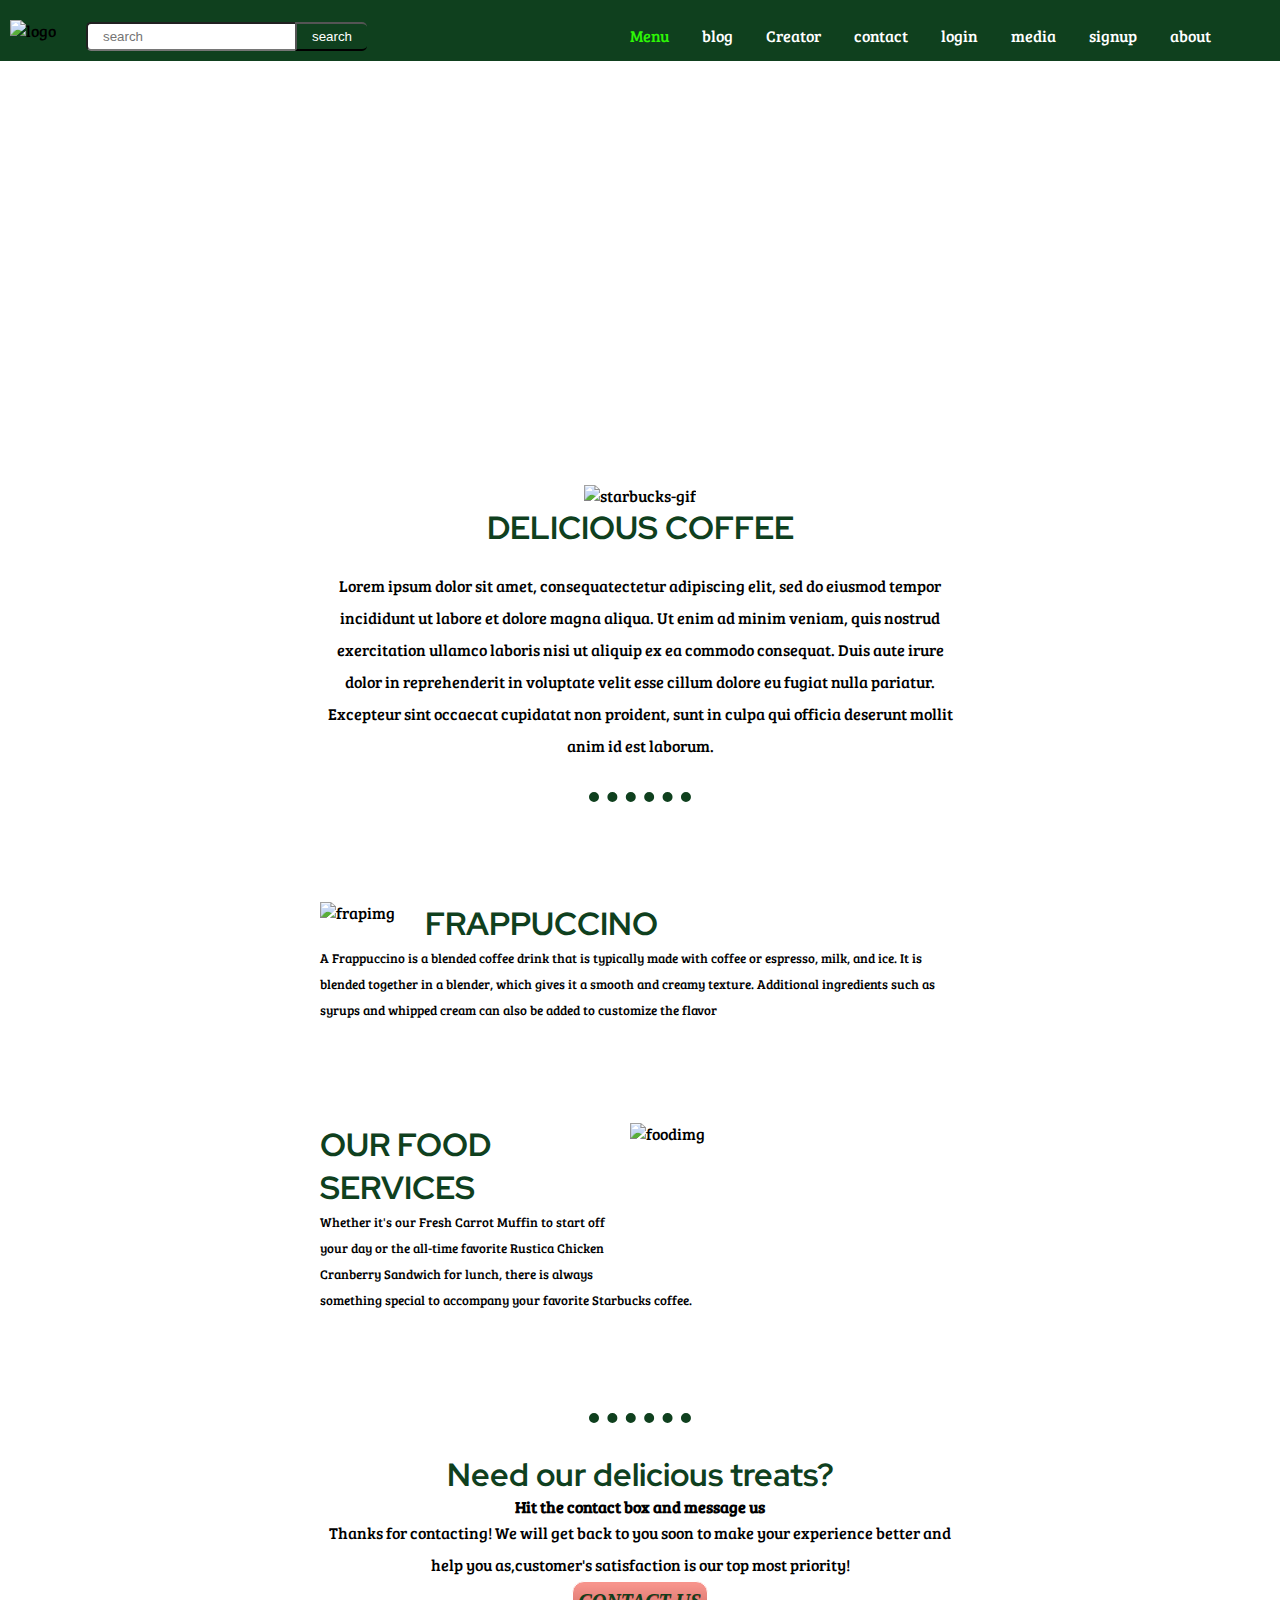
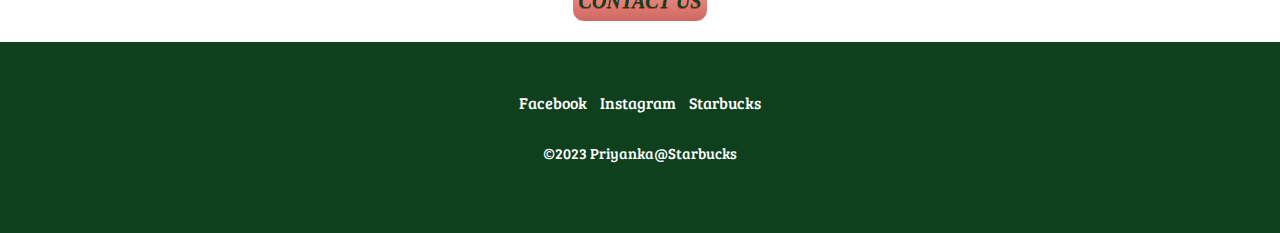
==== index.html @ 789707b8 "Add files via upload" ====
<!DOCTYPE html>
<html>
<head>
	<title>Front End Design</title>
	<meta charset="utf-8">
	<meta name="viewport" content="width=device-width, initial-scale=1.0">
	<meta name="Front end web developer" content="complete web design">
	<meta name="keywords" content="CSS,HTML,Front End">
	<meta name="author" content="Priyanka">
	<link rel="stylesheet" type="text/css" href="frontend.css">
	<link rel="stylesheet" type="text/css" href="popup.css">
	<link rel="icon" href="pictures/logs.png">
	<link href="https://fonts.googleapis.com/css2?family=Bree+Serif&family=Dancing+Script:wght@700&family=Red+Hat+Display:wght@300&display=swap" rel="stylesheet">
	<script type="text/javascript" src="frontend.js"></script>
</head>
<body>
	<div style="background-image: url(photos/cofffee.png);" class="coffee">
	<header>
		<div class="headermenu clear">
			<nav class="navbar clear">
				<img src="pics/starbuckss.png" alt="logo">
				<input type="text" name="search" class="mysearchbar" size="20" placeholder="search">
				<input type="submit" value="search" size="2.5" class="mysearchbutton">
				<ul class="mymenu">
					<li class="drop">
						<a href="javascript:void(0)" class="active">Menu</a>
						<div class="dropcontent">
							<a href="index.html">Home</a>
							<a href="blog.html">blog</a>
							<a href="creator.html">Creator</a>
							<a href="contact.html">contact</a>
							<a href="login.html">login</a>
							<a href="media.html">media</a>
							<a href="about.html">about</a>
							<a href="signup.html">signup</a>
						</div>
					</li>
					<li><a href="blog.html">blog</a></li>
					<li><a href="creator.html">Creator</a></li>
					<li><a href="contact.html">contact</a></li>
					<li><a href="login.html">login</a></li>
					<li><a href="media.html">media</a></li>
					<li><a href="signup.html">signup</a></li>
					<li><a href="about.html">about</a></li>
				</ul>
			</nav>
		</div>
	</header>
	<div class="site-container clear">
		<div class="top-site">
			<h1>STARBUCKS</h1>
			<h2>"It's not just coffee,it's starbucks</h2>
		</div>
		<div class="middle-site">
			<div class="first-middle-site">
				<img src="pictures/stargif.gif" alt="starbucks-gif" class="starb"> 
				<h3>DELICIOUS COFFEE</h3>
				<br>
				<p>Lorem ipsum dolor sit amet, consequatectetur adipiscing elit, sed do eiusmod tempor incididunt ut labore et dolore magna aliqua. Ut enim ad minim veniam, quis nostrud exercitation ullamco laboris nisi ut aliquip ex ea commodo consequat. Duis aute irure dolor in reprehenderit in voluptate velit esse cillum dolore eu fugiat nulla pariatur. Excepteur sint occaecat cupidatat non proident, sunt in culpa qui officia deserunt mollit anim id est laborum.</p>
			</div>
			<hr>
			<div class="second-middle-site">
		        <div class="frap">
		        	<img src="pictures/frapp.png" class="frapp" alt="frapimg">
		        	<h3>FRAPPUCCINO</h3>
		        	<p>A Frappuccino is a blended coffee drink that is typically made with coffee or espresso, milk, and ice. It is blended together in a blender, which gives it a smooth and creamy texture. Additional ingredients such as syrups and whipped cream can also be added to customize the flavor</p>
		        </div>
		        <div class="frap">
		        	<img src="pictures/foodd.png" class="foodd" alt="foodimg" height="150px" width="300px">
		            <h3>OUR FOOD SERVICES</h3>
		        	<p>Whether it's our Fresh Carrot Muffin to start off your day or the all-time favorite Rustica Chicken Cranberry Sandwich for lunch, there is always something special to accompany your favorite Starbucks coffee.</p>
		        </div>
			</div>
			<hr>
			<div class="third-middle-site">
				<div>
					<h3>Need our delicious treats?</h3>
					<h4>Hit the contact box and message us</h4>
					<p class="contact"> Thanks for contacting! We will get back to you soon to make your experience better and help you as,customer's satisfaction is our top most priority!</p>
					<!--<a class="myButton" href="mailto:hpriyanka2407@gmail.com">CONTACT US</a>-->
				</div>
				
			</div>	
		</div>
		<!-- laveraing power of javascript-->
		<div class="MyPop">
			<div id="MessageBox">
				<!-- starting box popup-->
				<div id="popupContact">
					<!--contact form-->
					<form action="#" id="form" method="POST" name="form">
						<img src="pictures/wrongggg.png" id="close" onclick="close_form()">
						<h2 class="us">Contact Us</h2>
						<input type="text" class="name" id="name" name="name" placeholder="Name">
						<input type="email" class="email" id="email" name="email" placeholder="Email">
						<textarea id="msg" name="message" placeholder="Message"></textarea>
						<a href="javascript:input_fields()" id="submit">Send message</a>
					</form>
				</div>
				<!-- end of pop up form-->
			</div>
			<div class="contu">
				<a class="contu" id="popup" onclick="show_form()">CONTACT US</a>
			</div>
			<!--end of pop up msg-->
		</div>
		<div class="bottom-site">
			<a href="https://www.facebook.com/Starbucks/" class="footer-link">Facebook</a>
			<a href="https://www.instagram.com/starbucks/?hl=en" class="footer-link">Instagram</a>
			<a href="https://www.starbucks.in/dashboard" class="footer-link">Starbucks</a>
			<p class="copyright">&copy;2023 Priyanka@Starbucks</p>
		</div>
		
	</div>
	<footer>
		
	</footer>

</body>
</html>
---- frontend.css ----
*{
	margin: 0;
	padding: 0;
}
.active{
	color: #2df705;
}
h1{
	font-size: 70px;
	padding-top: 30px;
	margin: 0;
	color: white;
	text-align: center;
	font-family: 'Dancing Script', cursive;
	font-weight: bold;
}
h2{
	font-size: xx-large;
	padding-bottom: 50px;
	color: white;
	text-align: center;
	font-family: 'Red Hat Display', sans-serif;
	font-weight: bolder;
}
body{
	position: relative;
	font-family: 'Bree Serif', serif;
}
p{
	line-height: 2;
}
.frap p{
	font-size: small;
}
.headermenu .navbar{
	text-align: right;
	background-color: #0f401e;
	padding-top: 10px;
	padding-left: 10px;
	position: fixed;
	width: 100%;
	z-index: 10000;
	top: 0;
}
.navbar img{
	float: left;
	padding-top: 10px;
	padding-bottom: 8px;
}
.navbar li{
	display: inline-block;
	list-style-type: none;
	padding: 15px 15px
}
.navbar li:hover{
	background-color:#d4865f;
}
a{
	text-decoration: none;
	color: white;
}
.mymenu{
	margin-right: 5%;
}
@media screen and (max width:600px){
	.mysearchbar{
		display: none;
	}
	.mysearchbutton{
		display: none;
	}
}
@media screen and (max width:500px){
	h1{
		font-size: 30px;
	}
	h2{
		font-size: 15px;
	}

}
.mysearchbar{
	float: left;
	padding:5px 15px;
	margin-top:12px;
	margin-left:30px;
	border-top-left-radius: 5px 5px;
	border-bottom-left-radius: 5px 5px;
	border-right: 0px;
}
.mysearchbutton{
	float: left;
	cursor: pointer;
	border-right: 0px;
	color: white;
	background-color: #0f401e;
	border-bottom-left-radius: 1px;
	outline:none;
	padding: 5px 15px;
	border-top-right-radius: 5px 5px;
	border-bottom-right-radius: 5px 5px;
	margin-top: 12px;
	
}
/*clear floats*/
.clear:before,
.clear:after {
  content: "";
  display: table;
}
.clear:after{
  clear: both;
}
.clear{
  zoom:1;
}
.dropcontent{
	display: none;
	position:absolute;
	background-color: white;
	padding: 5px 7px;
}
.dropcontent a{
	display: block;
	color:#0f401e;
	padding: 12px 16px;
	font-weight: bold;
	text-align: left;
}
.drop:hover .dropcontent{
	display: block;
}
.dropcontent a:hover{
	background-color: #d4865f;
	color: brown;
}
.site-container{
	text-align: center;
	padding-top: 60px;
	width: 100%;
	height: 60vh
}
.coffee{
	position: relative;
	background-position: center;
	background-repeat: no-repeat;
	background-size: cover;
	padding-top: 60px;
	width: 100%;
	height: 60vh;
	background-image:linear-
}
.coffee{
	background-repeat: none;
}
.starb{
	align-items: bottom;
	margin-top: 158px;
}
h3{
	color: #0f401e;
	font-family: 'Red Hat Display', sans-serif;
	font-weight: bold;
	font-size: xx-large;
}
/* first middle site*/
.first-middle-site{
	width: 50%;
	margin: auto;

}

hr{
	border-style: none;
	border-top-style: dotted;
	border-color: #0f401e;
	border-width: 10px;
	width: 8%;
	margin: 30px auto;
}
/*second middle site*/
.frap{
	width: 50%;
	margin: 100px auto;
	text-align: left;
}
.frapp{
	float: left;
	margin-right: 30px;
}
.foodd{
	float: right;
	margin-right: 30px;
}
.hd h3{
	margin-bottom: 220px;
}
/*third middle site*/
.third-middle-site{
	width: 50%;
	margin: auto;
}

/*CSS CONTACT BUTTON*/
.contu a{
	-moz-box-shadow: 0px 0px 0px 0px #e67a73;
	-webkit-box-shadow: 0px 0px 0px 0px #e67a73;
	box-shadow: 0px 0px 0px 0px #e67a73;
	background:-webkit-gradient(linear, left top, left bottom, color-stop(0.05, #f7948c), color-stop(1, #cc6962));
	background:-moz-linear-gradient(top, #f7948c 5%, #cc6962 100%);
	background:-webkit-linear-gradient(top, #f7948c 5%, #cc6962 100%);
	background:-o-linear-gradient(top, #f7948c 5%, #cc6962 100%);
	background:-ms-linear-gradient(top, #f7948c 5%, #cc6962 100%);
	background:linear-gradient(to bottom, #f7948c 5%, #cc6962 100%);
	filter:progid:DXImageTransform.Microsoft.gradient(startColorstr='#f7948c', endColorstr='#cc6962',GradientType=0);
	background-color:#f7948c;
	-webkit-border-radius:12px;
	-moz-border-radius:12px;
	border-radius:12px;
	border:1px solid #ffffff;
	display:inline-block;
	cursor:pointer;
	color:#0f401e;
	font-family:Georgia;
	font-size:20px;
	font-weight:bold;
	font-style:italic;
	padding:8px 6px;
	text-decoration:none;
	text-shadow:0px 1px 0px #b23e35;
}
.contu a:hover {
	background:-webkit-gradient(linear, left top, left bottom, color-stop(0.05, #cc6962), color-stop(1, #f7948c));
	background:-moz-linear-gradient(top, #cc6962 5%, #f7948c 100%);
	background:-webkit-linear-gradient(top, #cc6962 5%, #f7948c 100%);
	background:-o-linear-gradient(top, #cc6962 5%, #f7948c 100%);
	background:-ms-linear-gradient(top, #cc6962 5%, #f7948c 100%);
	background:linear-gradient(to bottom, #cc6962 5%, #f7948c 100%);
	filter:progid:DXImageTransform.Microsoft.gradient(startColorstr='#cc6962', endColorstr='#f7948c',GradientType=0);
	background-color:#cc6962;
}
.contu a:active {
	position:relative;
	top:1px;
}
/*footer*/
.bottom-site{
	background-color:#0f401e;
	padding: 50px 0 40px;
	margin-top: 20px;
	color: white;
	text-align: center;
}
.bottom-site a{	
	color: white;
	text-decoration: none;
	margin: 5px 5px;
	text-align: center;
}
.bottom-site a:hover{
	color: grey;
}
.copyright{
	color: white;
	font-size: 15px;
	padding: 25px 0;
}
---- popup.css ----
#MessageBox{
	width: 100%;
	height: 100%;
	position: fixed;
	background-color: #313131;
	top:0;
	left:0;
	opacity: .96;
	display: none;
}
img#close{
	position: absolute;
	right:-14px;
	top: -14px;
	cursor: pointer;
}
div#popupContact{
	position: absolute;
	left: 50%;
	top: 20%;
    margin-left: -202px; 
}
form{
	max-width: 300px;
	min-width: 250px;
	padding: 10px 50px;
	border: 3px solid #d4865f;
	border-radius: 10px;
	background-color: #0f401e
}
.MyPop h2{
	background-color: #d4865f;
	padding: 25px 40px;
	margin: -10px -50px;
}
.us{
	color: white;
}
.MyPop input[type=text],input[type=email]{
	width: 82%;
	padding: 10px;
	margin-top: 30px;
	border: 4px solid #d4865f;
	padding-left: 40px;
}
.name{
	background-image: url(pictures/pplll.png);
	background-repeat: no-repeat;
	background-position: 7px 5px;
}
.email{
	background-image: url(pictures/maill.png);
	background-repeat: no-repeat;
	background-position: 7px 5px;
}
.MyPop textarea{
	background-image: url(pictures/teeext.png);
	background-repeat: no-repeat;
	background-position: 7px 5px;
	width: 82%;
	height: 90px;
	padding: 10px;
	margin-top: 30px;
	resize: none;
	border: 4px solid #d4865f;
	padding-left: 40px;
	margin-bottom: 30px;
}
#submit{
	text-decoration: none;
	width: 100%;
	display: block;
	text-align: center;
	background-color: white;
	padding: 15px 0;
	font-size: 20px;
	cursor: pointer;
	border-radius: 10px;
	color: #0f401e;
	border: 4px solid #d4865f;
}
#submit:hover{
	background-color: #d4865f;
}
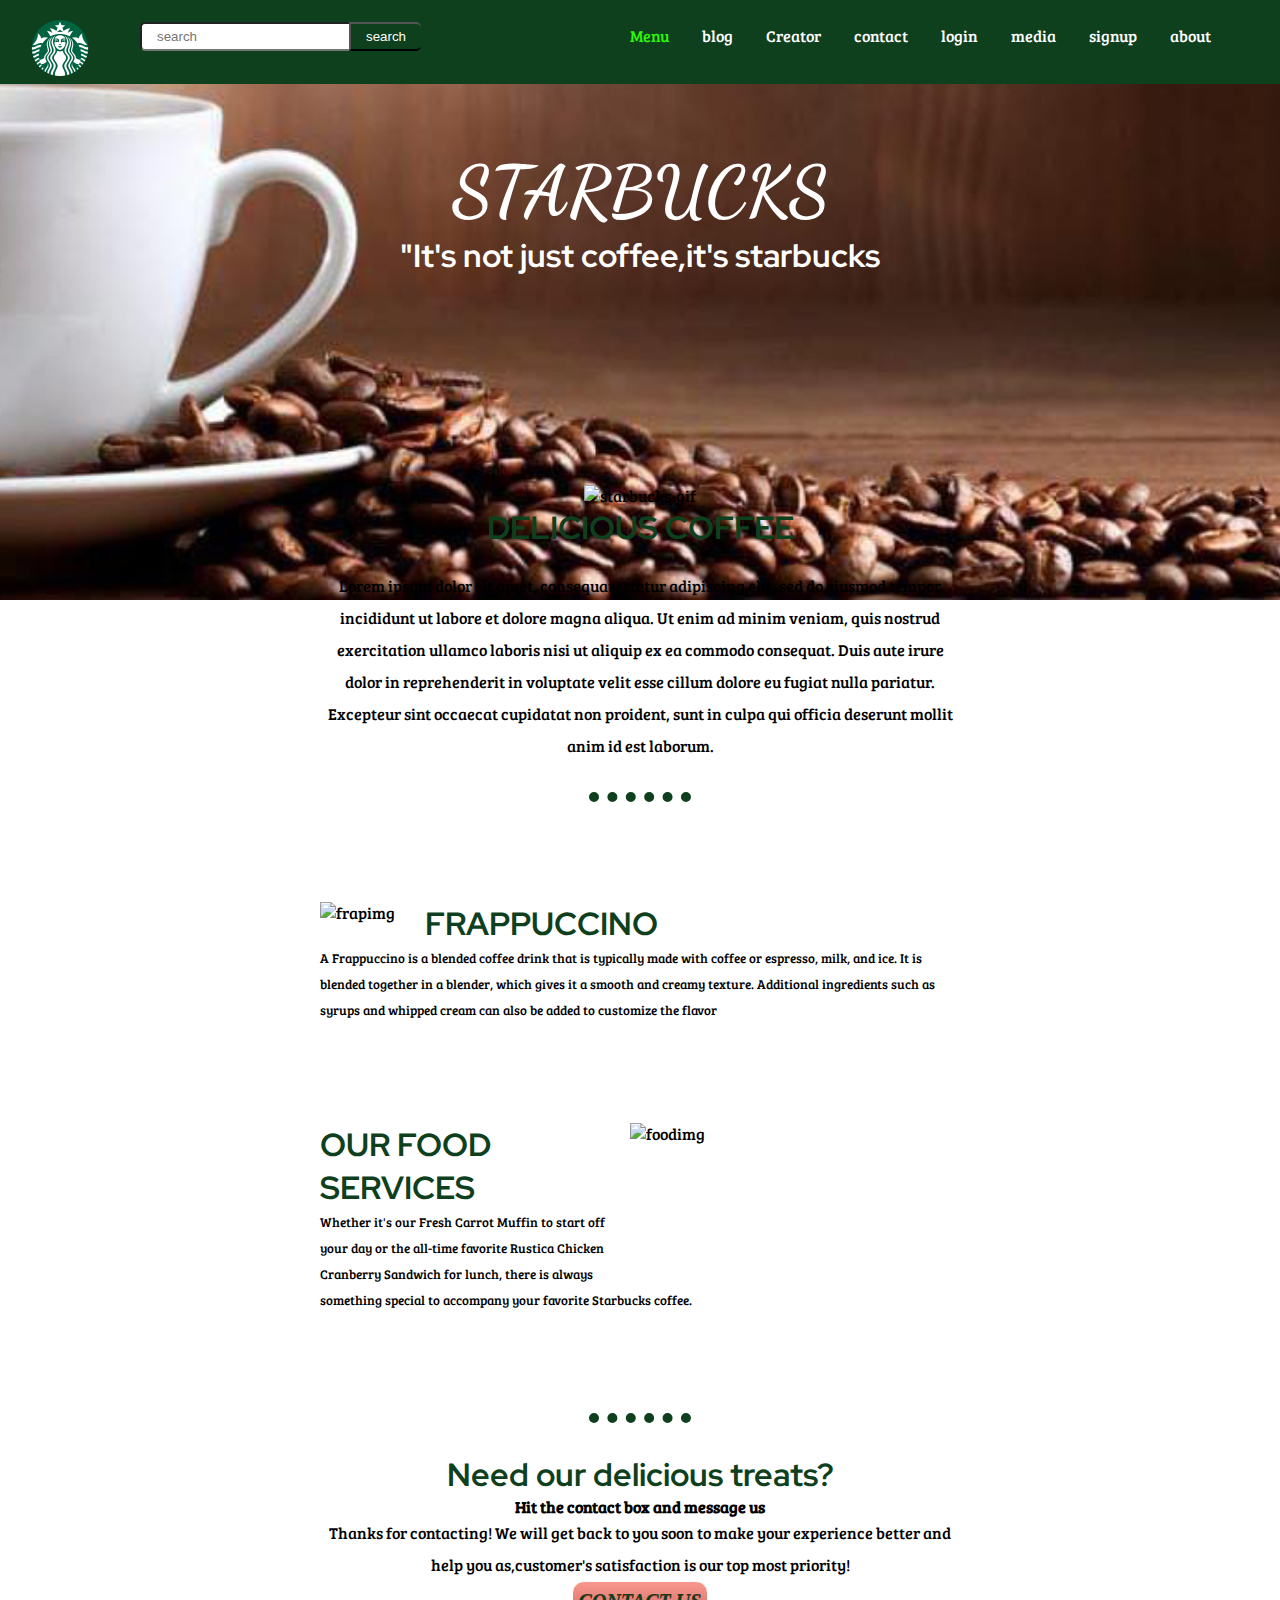
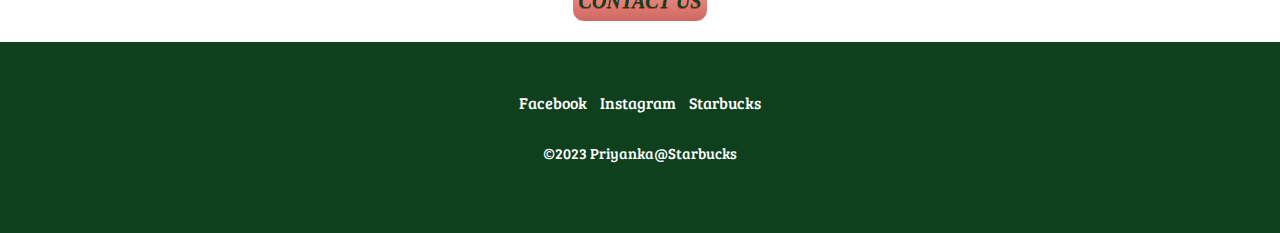
==== commit 04010f14: "Update index.html" ====
--- a/index.html
+++ b/index.html
@@ -9,7 +9,7 @@
 	<meta name="author" content="Priyanka">
 	<link rel="stylesheet" type="text/css" href="frontend.css">
 	<link rel="stylesheet" type="text/css" href="popup.css">
-	<link rel="icon" href="pictures/logs.png">
+	<link rel="icon" href="logs.png">
 	<link href="https://fonts.googleapis.com/css2?family=Bree+Serif&family=Dancing+Script:wght@700&family=Red+Hat+Display:wght@300&display=swap" rel="stylesheet">
 	<script type="text/javascript" src="frontend.js"></script>
 </head>
@@ -53,7 +53,7 @@
 		</div>
 		<div class="middle-site">
 			<div class="first-middle-site">
-				<img src="pictures/stargif.gif" alt="starbucks-gif" class="starb"> 
+				<img src="stargif.gif" alt="starbucks-gif" class="starb"> 
 				<h3>DELICIOUS COFFEE</h3>
 				<br>
 				<p>Lorem ipsum dolor sit amet, consequatectetur adipiscing elit, sed do eiusmod tempor incididunt ut labore et dolore magna aliqua. Ut enim ad minim veniam, quis nostrud exercitation ullamco laboris nisi ut aliquip ex ea commodo consequat. Duis aute irure dolor in reprehenderit in voluptate velit esse cillum dolore eu fugiat nulla pariatur. Excepteur sint occaecat cupidatat non proident, sunt in culpa qui officia deserunt mollit anim id est laborum.</p>
@@ -61,12 +61,12 @@
 			<hr>
 			<div class="second-middle-site">
 		        <div class="frap">
-		        	<img src="pictures/frapp.png" class="frapp" alt="frapimg">
+		        	<img src="frapp.png" class="frapp" alt="frapimg">
 		        	<h3>FRAPPUCCINO</h3>
 		        	<p>A Frappuccino is a blended coffee drink that is typically made with coffee or espresso, milk, and ice. It is blended together in a blender, which gives it a smooth and creamy texture. Additional ingredients such as syrups and whipped cream can also be added to customize the flavor</p>
 		        </div>
 		        <div class="frap">
-		        	<img src="pictures/foodd.png" class="foodd" alt="foodimg" height="150px" width="300px">
+		        	<img src="foodd.png" class="foodd" alt="foodimg" height="150px" width="300px">
 		            <h3>OUR FOOD SERVICES</h3>
 		        	<p>Whether it's our Fresh Carrot Muffin to start off your day or the all-time favorite Rustica Chicken Cranberry Sandwich for lunch, there is always something special to accompany your favorite Starbucks coffee.</p>
 		        </div>
@@ -89,7 +89,7 @@
 				<div id="popupContact">
 					<!--contact form-->
 					<form action="#" id="form" method="POST" name="form">
-						<img src="pictures/wrongggg.png" id="close" onclick="close_form()">
+						<img src="wrongggg.png" id="close" onclick="close_form()">
 						<h2 class="us">Contact Us</h2>
 						<input type="text" class="name" id="name" name="name" placeholder="Name">
 						<input type="email" class="email" id="email" name="email" placeholder="Email">
@@ -117,4 +117,4 @@
 	</footer>
 
 </body>
-</html>+</html>
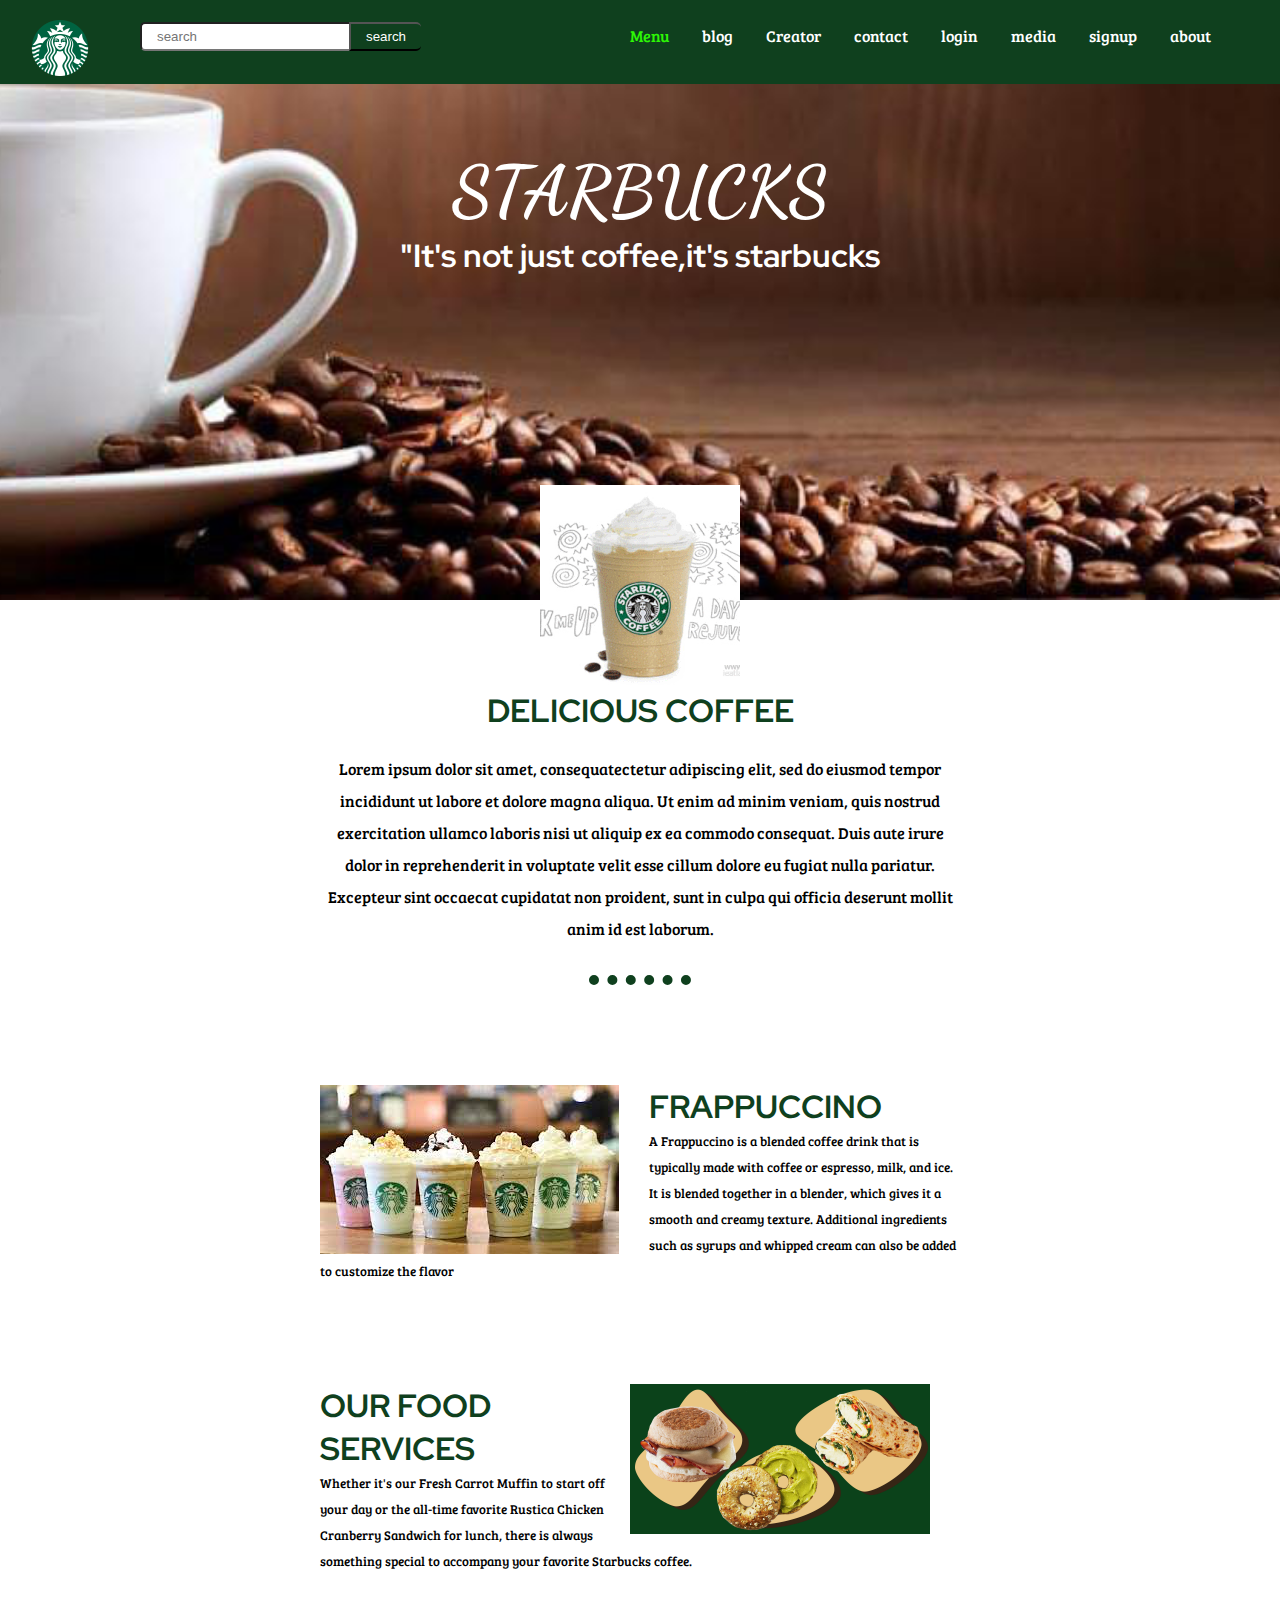
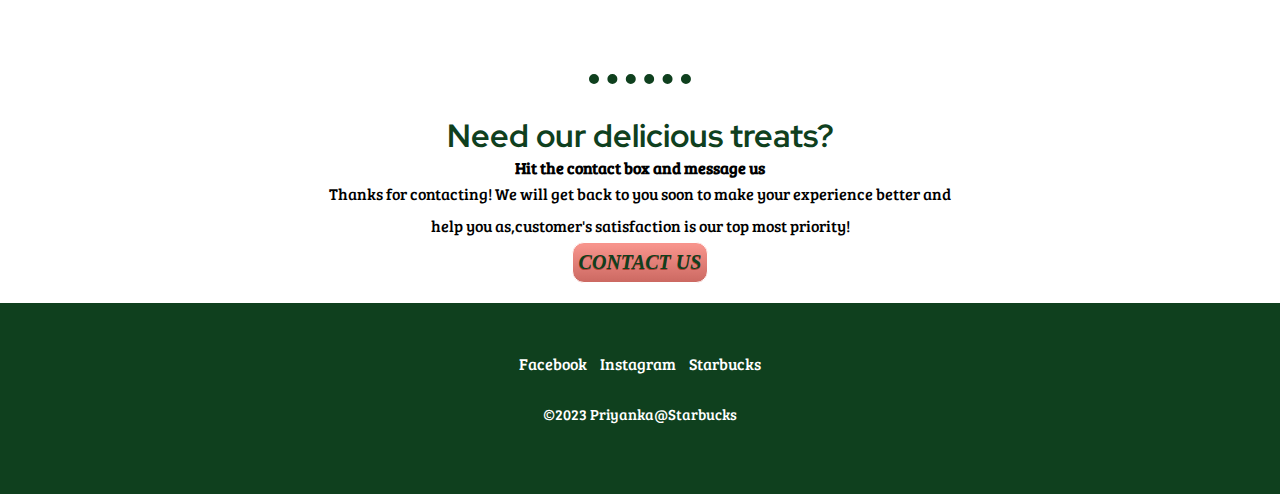
==== commit 08cf9b1f: "Update index.html" ====
--- a/index.html
+++ b/index.html
@@ -53,7 +53,7 @@
 		</div>
 		<div class="middle-site">
 			<div class="first-middle-site">
-				<img src="stargif.gif" alt="starbucks-gif" class="starb"> 
+				<img src="pictures/stargif.gif" alt="starbucks-gif" class="starb"> 
 				<h3>DELICIOUS COFFEE</h3>
 				<br>
 				<p>Lorem ipsum dolor sit amet, consequatectetur adipiscing elit, sed do eiusmod tempor incididunt ut labore et dolore magna aliqua. Ut enim ad minim veniam, quis nostrud exercitation ullamco laboris nisi ut aliquip ex ea commodo consequat. Duis aute irure dolor in reprehenderit in voluptate velit esse cillum dolore eu fugiat nulla pariatur. Excepteur sint occaecat cupidatat non proident, sunt in culpa qui officia deserunt mollit anim id est laborum.</p>
@@ -61,12 +61,12 @@
 			<hr>
 			<div class="second-middle-site">
 		        <div class="frap">
-		        	<img src="frapp.png" class="frapp" alt="frapimg">
+		        	<img src="pictures/frapp.png" class="frapp" alt="frapimg">
 		        	<h3>FRAPPUCCINO</h3>
 		        	<p>A Frappuccino is a blended coffee drink that is typically made with coffee or espresso, milk, and ice. It is blended together in a blender, which gives it a smooth and creamy texture. Additional ingredients such as syrups and whipped cream can also be added to customize the flavor</p>
 		        </div>
 		        <div class="frap">
-		        	<img src="foodd.png" class="foodd" alt="foodimg" height="150px" width="300px">
+		        	<img src="pictures/foodd.png" class="foodd" alt="foodimg" height="150px" width="300px">
 		            <h3>OUR FOOD SERVICES</h3>
 		        	<p>Whether it's our Fresh Carrot Muffin to start off your day or the all-time favorite Rustica Chicken Cranberry Sandwich for lunch, there is always something special to accompany your favorite Starbucks coffee.</p>
 		        </div>
@@ -89,7 +89,7 @@
 				<div id="popupContact">
 					<!--contact form-->
 					<form action="#" id="form" method="POST" name="form">
-						<img src="wrongggg.png" id="close" onclick="close_form()">
+						<img src="pictures/wrongggg.png" id="close" onclick="close_form()">
 						<h2 class="us">Contact Us</h2>
 						<input type="text" class="name" id="name" name="name" placeholder="Name">
 						<input type="email" class="email" id="email" name="email" placeholder="Email">
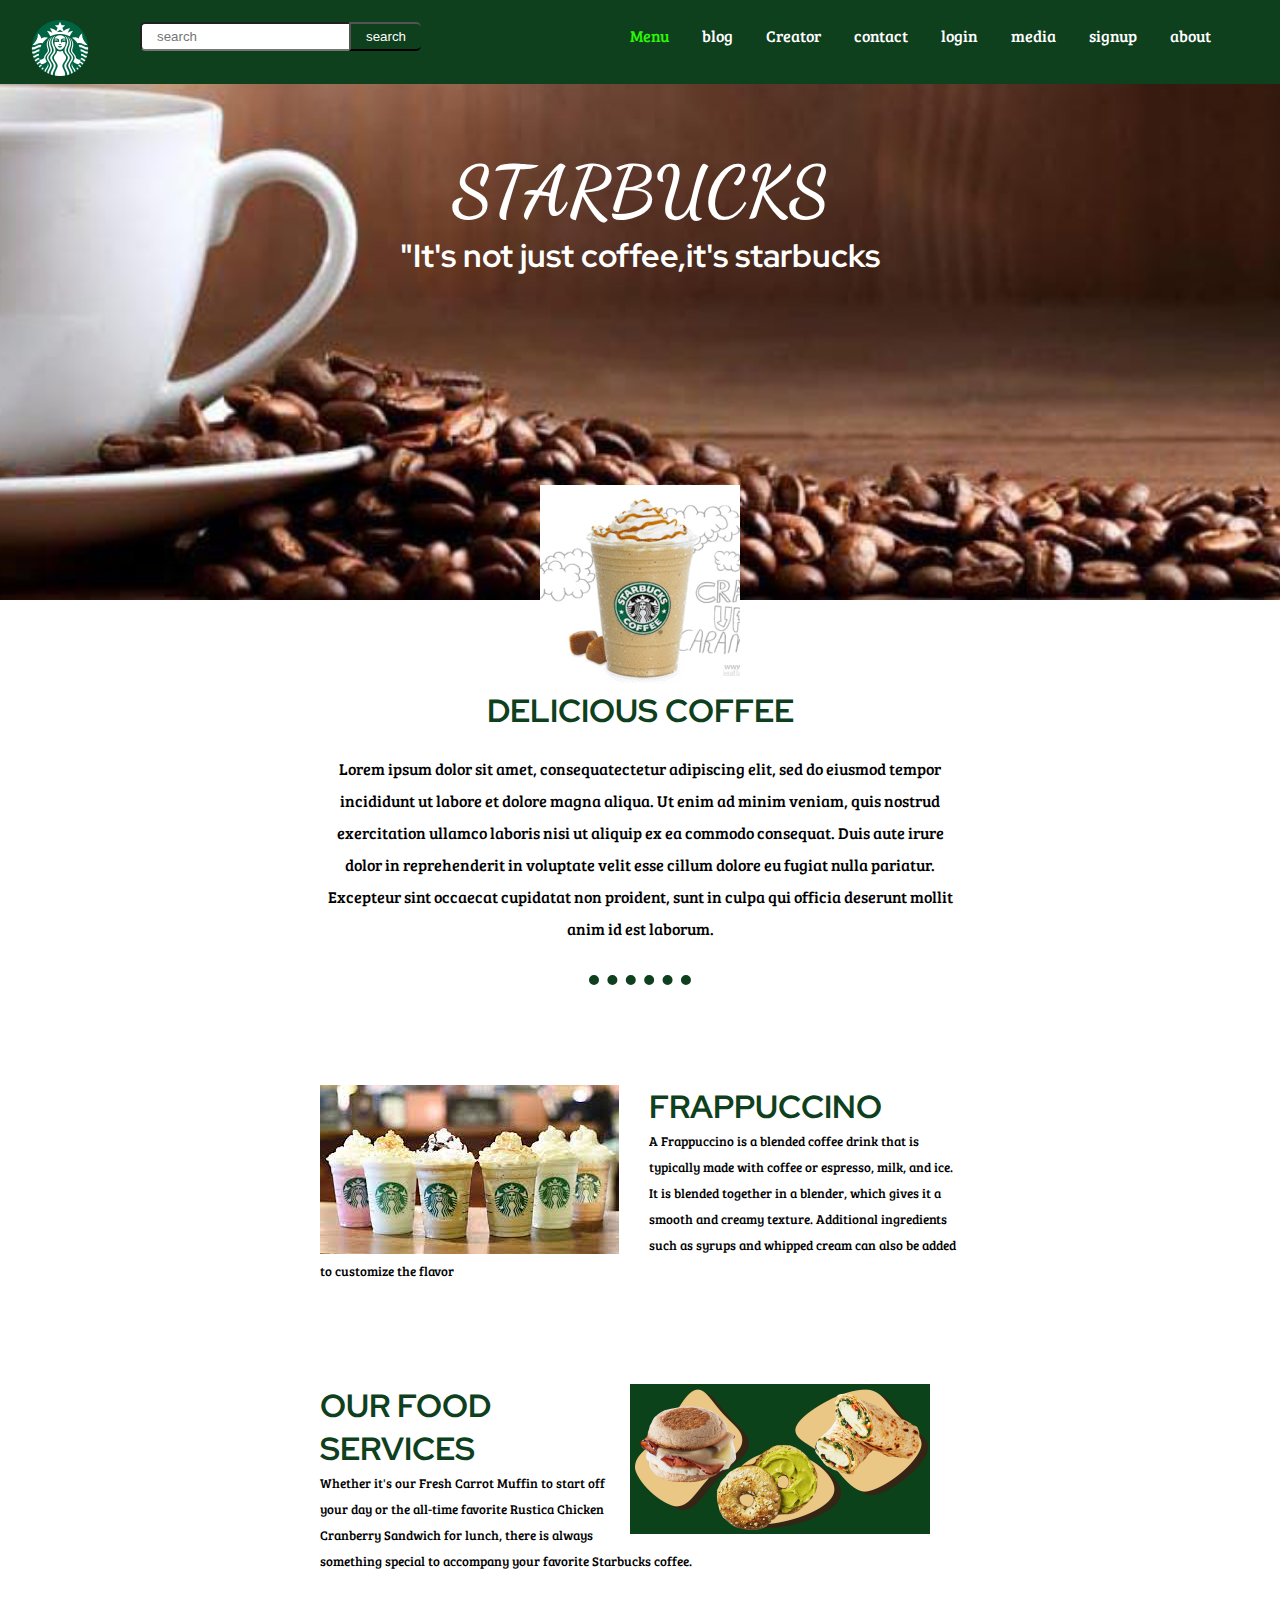
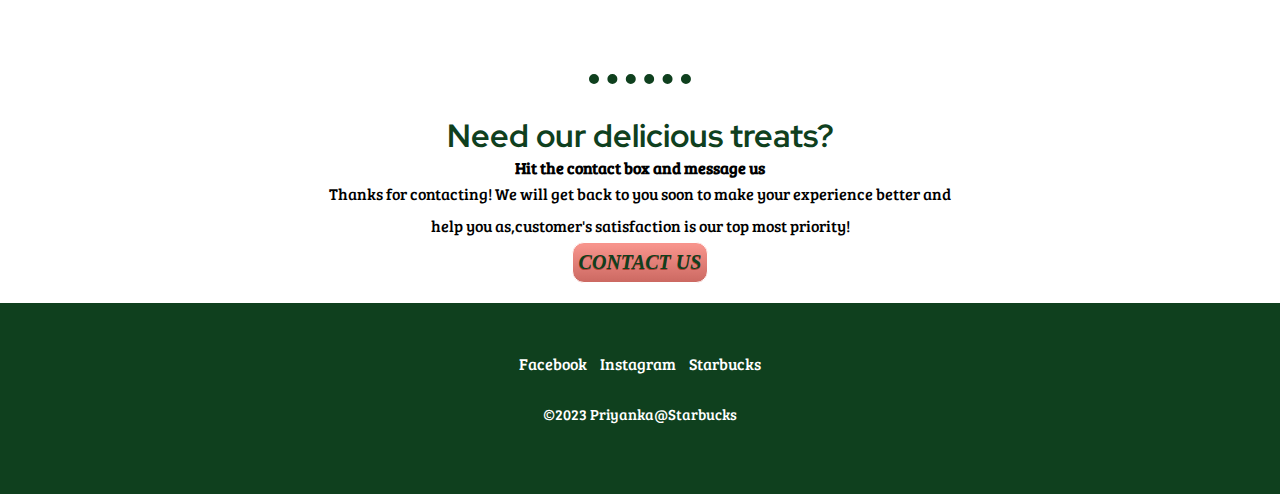
==== commit 8cd98c65: "Update index.html" ====
--- a/index.html
+++ b/index.html
@@ -9,7 +9,7 @@
 	<meta name="author" content="Priyanka">
 	<link rel="stylesheet" type="text/css" href="frontend.css">
 	<link rel="stylesheet" type="text/css" href="popup.css">
-	<link rel="icon" href="logs.png">
+	<link rel="icon" href="pictures/logs.png">
 	<link href="https://fonts.googleapis.com/css2?family=Bree+Serif&family=Dancing+Script:wght@700&family=Red+Hat+Display:wght@300&display=swap" rel="stylesheet">
 	<script type="text/javascript" src="frontend.js"></script>
 </head>
